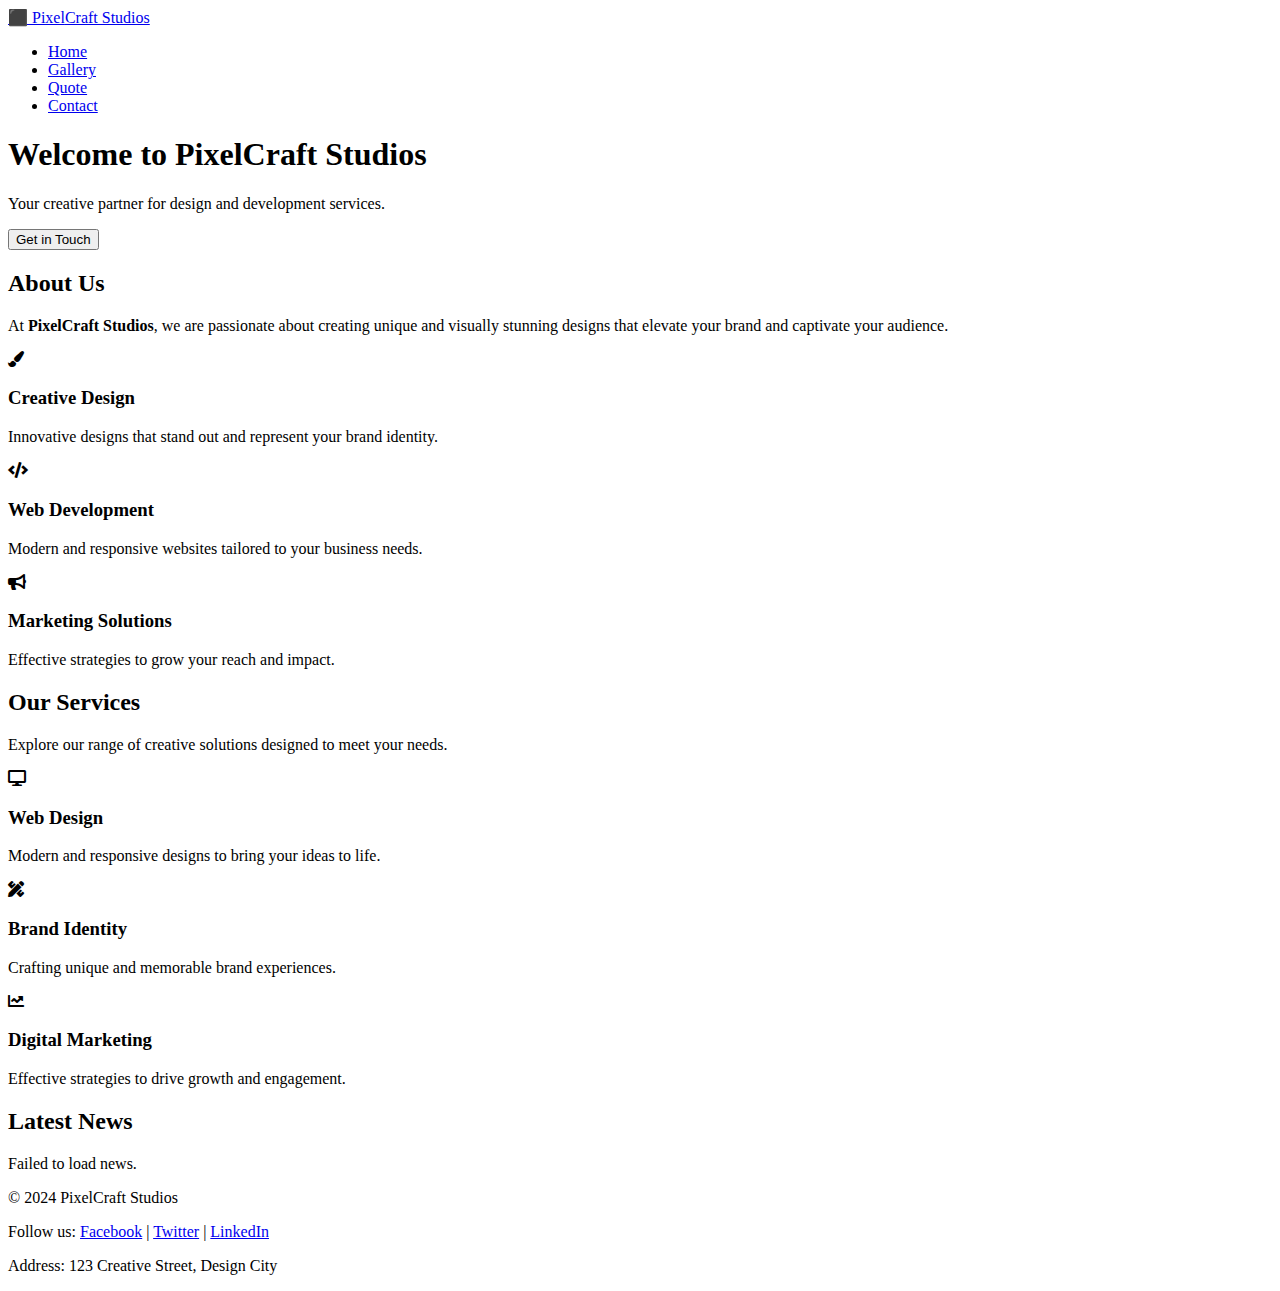
==== index.html @ fa62dd49 "Initial commit for the project PCS" ====
<!DOCTYPE html>
<html lang="en">
<head>
  <meta charset="UTF-8">
  <meta name="viewport" content="width=device-width, initial-scale=1.0">
  <title>PixelCraft Studios</title>
  <link rel="stylesheet" href="css/styles.css">
  <link href="https://cdnjs.cloudflare.com/ajax/libs/font-awesome/5.15.4/css/all.min.css" rel="stylesheet">
</head>
<body>
   <!-- Header Section -->
   <header>
    <div class="logo">
        <a href="index.html">
            <!-- icon next to logo -->
            <span class="pixel-icon">&#11035;</span> 
            <span class="company-name">Pixel</span><span class="company-subname">Craft Studios</span>
        </a>
    </div>
    <nav class="navbar">
        <ul class="nav-links">
            <li><a href="index.html">Home</a></li>
            <li><a href="./Views/gallery.html">Gallery</a></li>
            <li><a href="./Views/quote.html">Quote</a></li>
            <li><a href="./Views/contact.html">Contact</a></li>
        </ul>
        <!-- Hamburger Menu Icon -->
        <div class="hamburger" onclick="toggleMenu()">
            <div class="line"></div>
            <div class="line"></div>
            <div class="line"></div>
        </div>
    </nav>
   </header>

  <!-- Main Content -->
  <main>
    <!-- Hero Section -->
    <section class="hero">
        <!-- <div class="hero-img">
            <img src="Images/hero-image-background.jpg" alt="hero image">
        </div> -->
        <div class="hero-content">
            <h1>Welcome to PixelCraft Studios</h1>
            <p>Your creative partner for design and development services.</p>
            <button href="contact.html" class="cta-btn">Get in Touch</button>
        </div>
    </section>

    <!-- About Us Section -->
    <section id="about-us" class="about">
        <div class="container">
          <h2>About Us</h2>
          <p class="about-description">
            At <strong>PixelCraft Studios</strong>, we are passionate about creating unique and visually stunning designs that elevate your brand and captivate your audience.
          </p>
          <div class="services">
            <div class="service-card">
              <i class="fas fa-paint-brush"></i>
              <h3>Creative Design</h3>
              <p>Innovative designs that stand out and represent your brand identity.</p>
            </div>
            <div class="service-card">
              <i class="fas fa-code"></i>
              <h3>Web Development</h3>
              <p>Modern and responsive websites tailored to your business needs.</p>
            </div>
            <div class="service-card">
              <i class="fas fa-bullhorn"></i>
              <h3>Marketing Solutions</h3>
              <p>Effective strategies to grow your reach and impact.</p>
            </div>
          </div>
        </div>
    </section>

    <!-- The Featured Services Section -->
    <section id="featured-services" class="services-section">
        <div class="container">
          <h2>Our Services</h2>
          <p class="services-description">
            Explore our range of creative solutions designed to meet your needs.
          </p>
          <div class="services-grid">
            <div class="service-card">
              <i class="fas fa-desktop"></i>
              <h3>Web Design</h3>
              <p>Modern and responsive designs to bring your ideas to life.</p>
            </div>
            <div class="service-card">
              <i class="fas fa-pencil-ruler"></i>
              <h3>Brand Identity</h3>
              <p>Crafting unique and memorable brand experiences.</p>
            </div>
            <div class="service-card">
              <i class="fas fa-chart-line"></i>
              <h3>Digital Marketing</h3>
              <p>Effective strategies to drive growth and engagement.</p>
            </div>
          </div>
        </div>
    </section>      

    <!-- News Section (Dynamically Loaded) -->
    <section id="news-section" class="news">
        <div class="container">
          <h2>Latest News</h2>
          <div id="news-container" class="news-grid">
            <p class="loading-message">Loading news...</p>
          </div>
        </div>
      </section>      

  </main>

  <!-- Footer -->
  <footer>
    <p>&copy; 2024 PixelCraft Studios</p>
    <p>Follow us: <a href="#">Facebook</a> | <a href="#">Twitter</a> | <a href="#">LinkedIn</a></p>
    <p>Address: 123 Creative Street, Design City</p>
  </footer>

  <script src="JS/news.js"></script>
  <script src="js/main.js"></script>
</body>
</html>
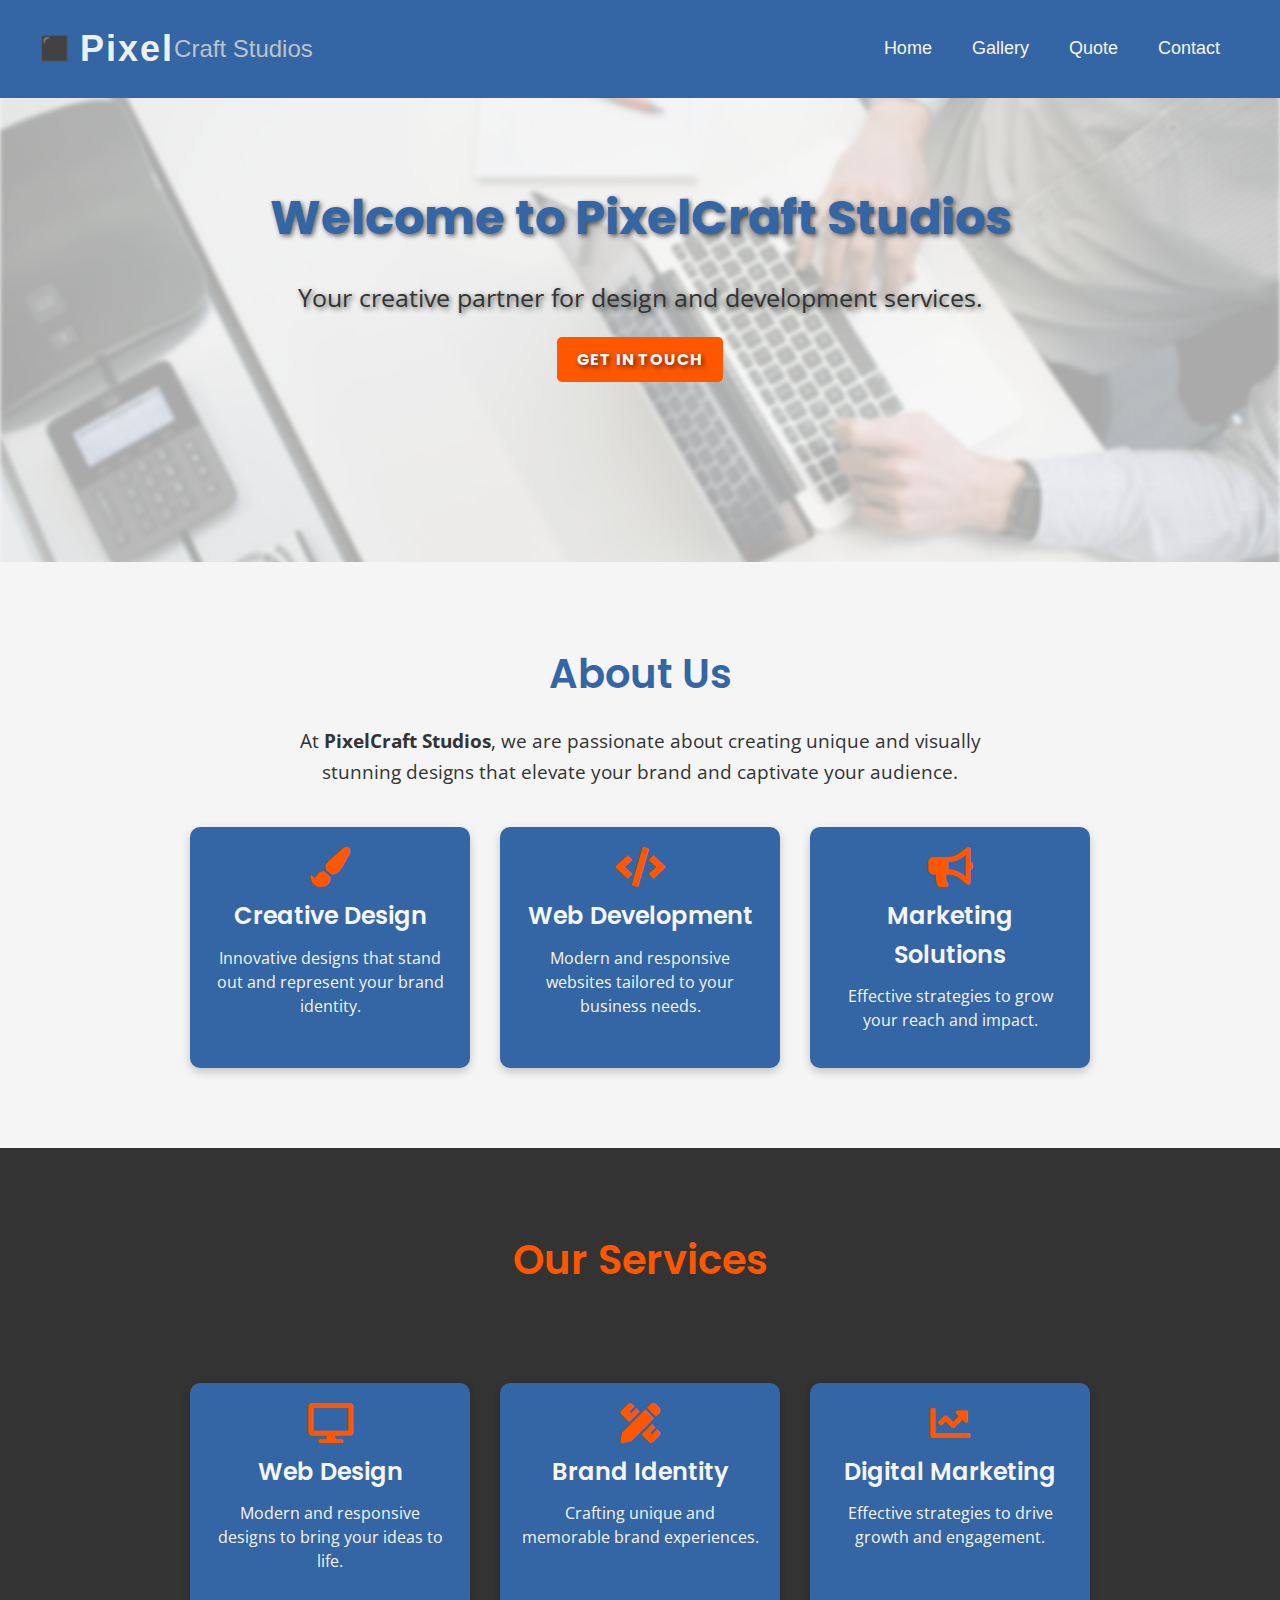
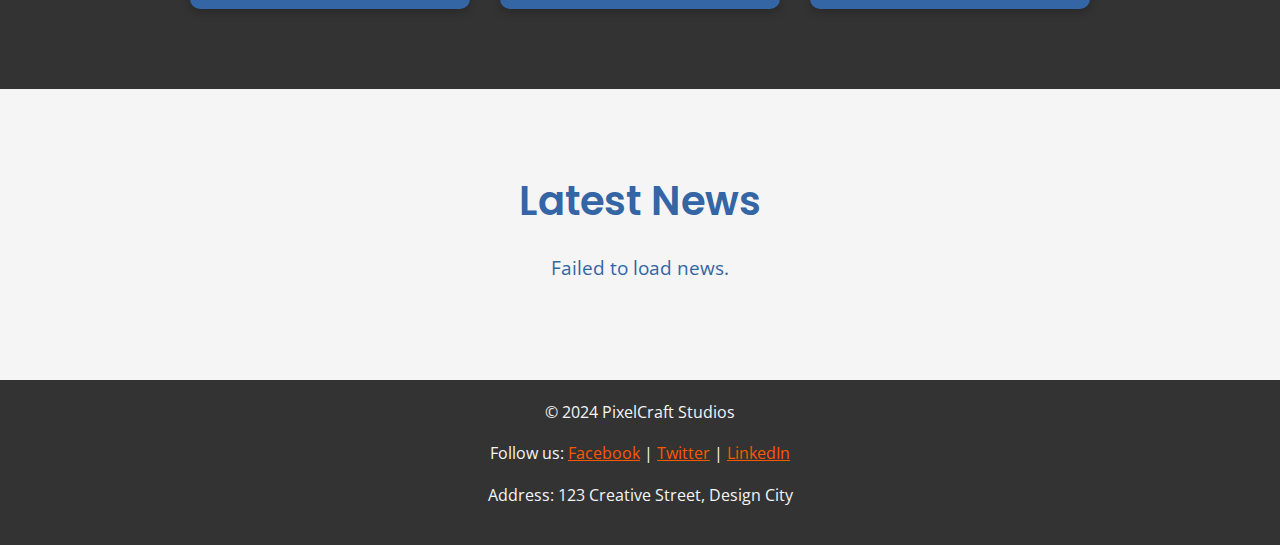
==== commit 2c45b6e5: "Update index.html" ====
--- a/index.html
+++ b/index.html
@@ -4,7 +4,7 @@
   <meta charset="UTF-8">
   <meta name="viewport" content="width=device-width, initial-scale=1.0">
   <title>PixelCraft Studios</title>
-  <link rel="stylesheet" href="css/styles.css">
+  <link rel="stylesheet" href="CSS/styles.css">
   <link href="https://cdnjs.cloudflare.com/ajax/libs/font-awesome/5.15.4/css/all.min.css" rel="stylesheet">
 </head>
 <body>
--- a/CSS/styles.css
+++ b/CSS/styles.css
@@ -0,0 +1,907 @@
+/* Importing Google Fonts */
+@import url('https://fonts.googleapis.com/css2?family=Open+Sans:wght@300;400&family=Poppins:wght@400;500;600;700&display=swap');
+
+/*  COLOR VARIABLES  */
+:root {
+    --primary-color: #3465a4;  
+    --secondary-color: #FFC500; 
+    --accent-color: #FF5600;   
+    --neutral-light: #f5f5f5;  
+    --neutral-light2: #eae7e7;
+    --neutral-light3: #cac9c9;
+    --neutral-dark: #333333;   
+}
+
+/* Global Styling */
+* {
+    margin: 0;
+    padding: 0;
+    box-sizing: border-box;
+}
+
+
+/* Root Typography Variables */
+:root {
+    --heading-font: 'Poppins', sans-serif;
+    --body-font: 'Open Sans', sans-serif;
+}
+
+/* General Typography */
+body {
+    font-family: var(--body-font);
+    font-size: 16px;
+    line-height: 1.6;
+    color: var(--neutral-dark);
+    background-color: var(--neutral-light);
+    margin: 0;
+    padding: 0;
+}
+
+/* Headings */
+h1, h2, h3, h4, h5, h6 {
+    font-family: var(--heading-font);
+    color: var(--primary-color);
+    margin: 0 0 1rem 0;
+}
+
+h1 {
+    font-size: 2.5rem; /* Adjust based on your layout */
+    font-weight: 700;
+}
+
+h2 {
+    font-size: 2rem;
+    font-weight: 600;
+}
+
+h3 {
+    font-size: 1.75rem;
+    font-weight: 600;
+}
+
+/* Buttons */
+button, .btn-primary {
+    font-family: var(--heading-font);
+    font-weight: 500;
+    font-size: 1rem;
+    text-transform: uppercase;
+    letter-spacing: 0.05em;
+    cursor: pointer;
+}
+
+/* Paragraphs */
+p {
+    font-family: var(--body-font);
+    font-size: 1rem;
+    line-height: 1.6;
+    color: var(--neutral-dark);
+    margin: 0 0 1rem 0;
+}
+
+
+/* === BUTTON STYLING === */
+button {
+    background-color: var(--accent-color);    
+    color: var(--neutral-light);              
+    border: none;                             
+    border-radius: 5px;                       
+    padding: 10px 20px;
+    text-decoration: none;                       
+    font-size: 1rem;                          
+    font-weight: bold;                        
+    cursor: pointer;                          
+    transition: background-color 0.3s, box-shadow 0.3s; 
+}
+  
+button:hover {
+    background-color: var(--accent-color);   
+    box-shadow: 0 4px 6px rgba(0, 0, 0, 0.1); 
+}
+  
+button:active {
+    background-color: var(--secondary-color); 
+    transform: scale(0.98);                   
+}
+  
+
+body {
+    background-color: var(--neutral-light); 
+    color: var(--neutral-dark);            
+    font-family: 'Arial', sans-serif;
+    margin: 0;
+    padding: 0;
+}
+
+/* Header Styles */
+header {
+    display: flex;
+    justify-content: space-between;
+    align-items: center;
+    padding: 20px 40px;
+    background-color: var(--primary-color);
+    color: var(--neutral-light);
+    position: fixed;
+    width: 100%;
+    top: 0;
+    z-index: 1000;
+}
+
+/* Logo Styles */
+header .logo a {
+    display: flex;
+    align-items: center;
+    text-decoration: none;
+}
+
+header .logo .pixel-icon {
+    font-size: 24px;
+    margin-right: 10px;
+    color: var(--neutral-light); 
+}
+
+header .company-name {
+    font-family: 'Montserrat', sans-serif; 
+    font-weight: 700;
+    font-size: 36px;
+    color: #ecf0f1;
+    letter-spacing: 2px;
+}
+
+header .company-subname {
+    font-family: 'Roboto', sans-serif; 
+    font-weight: 300;
+    font-size: 24px;
+    color: #bdc3c7; /* Lighter color for the subname */
+}
+
+/* Navbar Styles */
+.navbar {
+    display: flex;
+    justify-content: flex-end;
+    align-items: center;
+    width: 60%;
+    background-color: var(--primary-color);
+    color: var(--neutral-light);
+}
+
+.nav-links {
+    display: flex;
+    list-style: none;
+}
+
+.nav-links li {
+    margin: 0 20px;
+}
+
+.nav-links a {
+    font-size: 18px;
+    color: var(--neutral-light);
+    text-decoration: none;
+    transition: color 0.3s;
+}
+
+.nav-links a:hover {
+    color: var(--secondary-color);
+}
+
+
+/* Hamburger Menu Styles */
+.hamburger {
+    display: none;
+    flex-direction: column;
+    cursor: pointer;
+}
+
+.hamburger .line {
+    width: 25px;
+    height: 3px;
+    background-color: #ecf0f1;
+    margin: 4px 0;
+}
+
+/* Hero Section Styles */
+.hero {
+    
+    padding: 80px 20px;
+}
+
+.hero::before {
+    content: '';
+    position: absolute;
+    top: 0;
+    left: 0;
+    width: 100%;
+    height: 100%;
+    background-image: url('../images/hero-image-background.jpg');
+    background-size: cover;
+    background-position: center;
+    background-repeat: no-repeat;
+    background-color: rgba(0, 0, 0, 0.9); /* Black overlay with 30% opacity */
+    opacity: 0.3; /* Image opacity */
+    z-index: -1;
+    filter: blur(2px);
+}
+
+.hero h1, .hero p, .hero button {
+    text-shadow: 2px 2px 5px rgba(0, 0, 0, 0.6); /* Text shadow for contrast */
+}
+
+.hero-content { 
+    text-align: center;
+    padding: 100px 20px;
+}
+
+.hero-content h1 {
+    font-size: 48px;
+    font-weight: 700;
+}
+
+.hero-content p {
+    font-size: 25px;
+    margin: 20px 0;
+}
+
+.cta-btn {
+    background-color: var(--accent-color);    
+    color: var(--neutral-light);              
+    border: none;                             
+    border-radius: 5px;                       
+    padding: 10px 20px;                       
+    font-size: 1rem;                          
+    font-weight: bold;                        
+    cursor: pointer;                          
+    transition: background-color 0.3s, box-shadow 0.3s; 
+}
+
+.cta-btn:hover {
+    background-color: var(--primary-color);   
+    box-shadow: 0 4px 6px rgba(0, 0, 0, 0.1);
+}
+
+.cta-btn:active {
+    background-color: var(--secondary-color); 
+    transform: scale(0.98);                   
+}
+
+/* About Us Section Styles */
+/* General Styling for About Us Section */
+.about {
+  padding: 80px 20px;
+  background-color: var(--neutral-light);
+  text-align: center;
+  color: var(--neutral-dark);
+}
+
+.about h2 {
+  font-size: 2.5rem;
+  margin-bottom: 20px;
+  color: var(--primary-color);
+}
+
+.about-description {
+  font-size: 1.2rem;
+  max-width: 700px;
+  margin: 0 auto 40px auto;
+  line-height: 1.6;
+}
+
+/* Services Section */
+/* .services {
+  display: flex;
+  flex-wrap: wrap;
+  justify-content: center;
+  gap: 30px;
+}
+
+.service-card {
+  background: var(--secondary-color);
+  padding: 20px;
+  border-radius: 10px;
+  width: 280px;
+  box-shadow: 0 4px 10px rgba(0, 0, 0, 0.2);
+  transition: transform 0.3s ease, box-shadow 0.3s ease;
+}
+
+.service-card:hover {
+  transform: translateY(-5px);
+  box-shadow: 0 8px 20px rgba(0, 0, 0, 0.3);
+}
+
+.service-card i {
+  font-size: 2.5rem;
+  color: var(--accent-color);
+  margin-bottom: 10px;
+}
+
+.service-card h3 {
+  font-size: 1.5rem;
+  margin-bottom: 10px;
+  color: var(--neutral-light);
+}
+
+.service-card p {
+  font-size: 1rem;
+  color: var(--neutral-light);
+  line-height: 1.5;
+} */
+
+/* General Styling for About Us Section */
+.about {
+  padding: 80px 20px;
+  background-color: var(--neutral-light);
+  text-align: center;
+  color: var(--neutral-dark);
+}
+
+.about h2 {
+  font-size: 2.5rem;
+  margin-bottom: 20px;
+  color: var(--primary-color);
+}
+
+.about-description {
+  font-size: 1.2rem;
+  max-width: 700px;
+  margin: 0 auto 40px auto;
+  line-height: 1.6;
+}
+
+
+/* General Styling for About Us Section */
+.about {
+    padding: 80px 20px;
+    background-color: var(--neutral-light);
+    text-align: center;
+    color: var(--neutral-dark);
+}
+  
+.about h2 {
+    font-size: 2.5rem;
+    margin-bottom: 20px;
+    color: var(--primary-color);
+}
+  
+.about-description {
+    font-size: 1.2rem;
+    max-width: 700px;
+    margin: 0 auto 40px auto;
+    line-height: 1.6;
+  }
+  
+/* Services Section */
+.services {
+    display: flex;
+    flex-wrap: wrap;
+    justify-content: center;
+    gap: 30px;
+}
+  
+.service-card {
+    background: var(--accent-color);
+    padding: 20px;
+    border-radius: 10px;
+    width: 280px;
+    box-shadow: 0 4px 10px rgba(0, 0, 0, 0.2);
+    transition: transform 0.3s ease, box-shadow 0.3s ease;
+}
+  
+.service-card:hover {
+    transform: translateY(-5px);
+    box-shadow: 0 8px 20px rgba(0, 0, 0, 0.3);
+}
+  
+.service-card i {
+    font-size: 2.5rem;
+    color: var(--accent-color);
+    margin-bottom: 10px;
+}
+  
+.service-card h3 {
+    font-size: 1.5rem;
+    margin-bottom: 10px;
+    color: var(--neutral-light);
+}
+  
+.service-card p {
+    font-size: 1rem;
+    color: var(--neutral-light);
+    line-height: 1.5;
+}
+  
+/* Styling for Featured Services Section */
+.services-section {
+    padding: 80px 20px;
+    background-color: var(--neutral-dark);
+    color: var(--neutral-light);
+    text-align: center;
+}
+  
+.services-section h2 {
+    font-size: 2.5rem;
+    margin-bottom: 20px;
+    color: var(--accent-color);
+}
+  
+.services-description {
+    font-size: 1.2rem;
+    max-width: 700px;
+    margin: 0 auto 40px auto;
+    line-height: 1.6;
+}
+  
+/* Services Grid */
+.services-grid {
+    display: flex;
+    flex-wrap: wrap;
+    gap: 30px;
+    justify-content: center;
+}
+  
+.service-card {
+    background: var(--primary-color);
+    padding: 20px;
+    border-radius: 10px;
+    width: 280px;
+    text-align: center;
+    transition: transform 0.3s ease, box-shadow 0.3s ease;
+    box-shadow: 0 4px 10px rgba(0, 0, 0, 0.2);
+}
+  
+.service-card:hover {
+    transform: translateY(-5px);
+    box-shadow: 0 8px 20px rgba(0, 0, 0, 0.3);
+}
+  
+.service-card i {
+    font-size: 2.5rem;
+    color: var(--accent-color);
+    margin-bottom: 10px;
+}
+  
+.service-card h3 {
+    font-size: 1.5rem;
+    margin-bottom: 10px;
+    color: var(--neutral-light);
+}
+  
+.service-card p {
+    font-size: 1rem;
+    color: var(--neutral-light);
+    line-height: 1.5;
+}
+  
+/* General Styling for News Section */
+.news {
+    padding: 80px 20px;
+    background-color: var(--neutral-light);
+    color: var(--neutral-dark);
+    text-align: center;
+}
+  
+  .news h2 {
+    font-size: 2.5rem;
+    margin-bottom: 20px;
+    color: var(--primary-color);
+}
+  
+.news-grid {
+    display: flex;
+    flex-wrap: wrap;
+    gap: 30px;
+    justify-content: center;
+}
+  
+.news-card {
+    background: var(--neutral-light); /* Set the background to neutral light */
+    padding: 20px;
+    border-radius: 10px;
+    width: 280px;
+    text-align: left;
+    box-shadow: 0 4px 10px rgba(0, 0, 0, 0.2);
+    border: 2px solid var(--accent-color); /* Add a border with accent color */
+    transition: transform 0.3s ease, box-shadow 0.3s ease;
+}
+  
+.news-card:hover {
+    transform: translateY(-5px);
+    box-shadow: 0 8px 20px rgba(0, 0, 0, 0.3);
+}
+  
+.news-card h3 {
+    font-size: 1.3rem;
+    color: var(--accent-color); /* Set the heading color to accent */
+    margin-bottom: 10px;
+}
+  
+.news-card p {
+    font-size: 1rem;
+    color: var(--neutral-dark);
+    margin-bottom: 10px;
+}
+  
+.news-card a {
+    font-size: 1rem;
+    color: var(--accent-color); /* Set the Read More link color to accent */
+    text-decoration: none;
+    font-weight: bold; /* Highlight the link */
+}
+  
+.news-card a:hover {
+    text-decoration: underline;
+}
+  
+ /* Loading Message */
+.loading-message {
+    font-size: 1.2rem;
+    color: var(--primary-color);
+}
+
+/* Gallery Section */
+.gallery {
+    padding: 80px 20px;
+    background-color: var(--neutral-light);
+    text-align: center;
+}
+  
+.gallery h1 {
+    font-size: 2.5rem;
+    color: var(--primary-color);
+    margin: 20px 0 20px 0;
+}
+  
+.gallery-grid {
+    display: grid;
+    grid-template-columns: repeat(auto-fit, minmax(250px, 1fr));
+    gap: 20px;
+}
+  
+.gallery-grid a {
+    display: block;
+    border-radius: 10px;
+    overflow: hidden;
+    transition: transform 0.3s ease;
+    box-shadow: 0 4px 8px rgba(0, 0, 0, 0.2);
+}
+  
+.gallery-grid a:hover {
+    transform: scale(1.05);
+}
+  
+.gallery-grid img {
+    width: 100%;
+    display: block;
+    object-fit: cover;
+}
+
+
+/* style the quote */
+.quote-section {
+    display: block;
+    padding: 20px;
+    background-color: var(--neutral-light);
+    border: 1px solid var(--accent-color);
+    border-radius: 8px;
+    margin: 100px auto;
+    max-width: 1200px; /* Centers the section and limits the width */
+    box-shadow: 0 4px 6px rgba(0, 0, 0, 0.1);
+}
+
+#quote-heading {
+    text-align: center;
+    font-size: 40px;
+    font-weight: bold;
+    color: var(--primary-color);
+    margin-bottom: 10px;
+}
+
+.quote-container {
+    display: flex;
+    flex-wrap: wrap;
+    justify-content: space-between;
+    gap: 20px;
+    margin: 20px;
+    padding: 20px;
+}
+
+#contact-info, 
+.budget-options {
+    flex: 1;
+    width: auto;
+    padding: 20px;
+    margin: 20px 15px;
+    background-color: var(--neutral-light);
+    border: 1px solid var(--accent-color);
+    border-radius: 8px;
+    box-shadow: 0 4px 6px rgba(0, 0, 0, 0.1);
+}
+
+.budget-options h3, 
+#contact-info h3 {
+    color: var(--primary-color);
+    margin-bottom: 15px;
+}
+
+.budget-options label,
+#contact-info label {
+    display: block;
+    margin-bottom: 8px;
+    font-weight: bold;
+    color: var(--neutral-dark);
+}
+
+.budget-options input,
+#contact-info input,
+.budget-options select,
+#contact-info select {
+    width: 100%; 
+    margin-bottom: 15px;
+    padding: 10px;
+    border: 1px solid var(--neutral-dark);
+    border-radius: 4px;
+}
+
+#budget-display {
+    margin-top: 20px;
+    font-size: 18px;
+    color: var(--accent-color);
+}
+
+.form-group {
+    margin-bottom: 15px;
+}
+
+label {
+    display: flex;
+    font-weight: bold;
+    margin-bottom: 5px;
+}
+
+input {
+    width: 100%;
+    padding: 10px;
+    margin: 5px 0;
+    border: 1px solid var(--neutral-dark);
+    border-radius: 5px;
+}
+
+.error-message {
+    color: var(--accent-color);
+    font-size: 0.9em;
+}
+
+/* sytying contact page */
+
+#contact{
+    margin: 100px auto 20px auto;
+    padding: 20px ; 
+}
+
+#contact-heading {
+    text-align: center;
+}
+
+.contact-info-wrap {
+    display: block;
+}
+
+/* styling the map */
+.map-container {
+    width: 50%;
+    height: 300px;
+    margin: 20px auto;
+    border: 2px solid var(--accent-color);
+    border-radius: 8px;
+}
+
+#contact-container {
+    display: flex;
+    flex-wrap: wrap;
+    justify-content: space-between;
+    gap: 20px;
+    text-align: center;
+    margin: 20px auto;
+    background-color: var(--neutral-light);
+}
+  
+#contact-container h3 {
+    color: var(--secondary-color);
+    margin-bottom: 10px;
+}
+  
+#contact-action {
+text-align: center;
+margin: 10px auto;
+padding: 20px;
+background-color: var(--neutral-light);
+}
+
+#contact-action p {
+margin: 5px 0;
+font-size: 1rem;
+}
+
+/* Button Styles */
+.btn-get-directions {
+    background-color: var(--accent-color);
+    color: var(--neutral-light);
+    border: none;
+    padding: 10px 20px;
+    font-size: 1rem;
+    font-weight: bold;
+    border-radius: 5px;
+    cursor: pointer;
+    transition: background-color 0.3s ease;
+    margin-top: 10px;
+}
+  
+
+.btn-get-directions:hover {
+    background-color: var(--secondary-color);
+    color: var(--neutral-dark);
+}
+
+/* Footer Styling */
+footer {
+    background-color: var(--neutral-dark);    
+    color: var(--neutral-light);              
+    padding: 20px 0;
+    text-align: center;
+}
+
+footer p {
+    color: var(--neutral-light);               
+}
+
+footer a {
+    color: var(--accent-color);               
+}
+  
+footer a:hover {
+    color: var(--secondary-color);  
+}
+
+/* Responsive Styles (Mobile and Tablet) */
+@media (max-width: 768px) {
+    .navbar {
+        width: 100%;
+        justify-content: space-between;
+    }
+
+    .nav-links {
+        display: none;
+        width: 100%;
+        text-align: center;
+        flex-direction: column;
+        background-color: #34495e;
+        position: absolute;
+        top: 80px;
+        left: 0;
+        right: 0;
+    }
+
+    .nav-links.active {
+        display: flex;
+    }
+
+    .nav-links li {
+        margin: 10px 0;
+    }
+
+    .hamburger {
+        display: flex;
+    }
+}
+
+/* For smaller screens */
+@media (max-width: 480px) {
+    header .logo a {
+        font-size: 28px;
+    }
+
+    .nav-links a {
+        font-size: 16px;
+    }
+}
+
+/* Small Devices: Mobile */
+@media (max-width: 768px) {
+    body {
+        font-size: 14px;
+    }
+
+    h1 {
+        font-size: 1.8rem;
+    }
+
+    nav {
+        display: flex;
+        flex-direction: column;
+        align-items: flex-start;
+    }
+
+    .hero {
+        height: 70vh;
+        background-size: contain;
+    }
+
+    .gallery-item {
+        width: 100%;
+    }
+}
+
+/* Medium Devices: Tablet */
+@media (min-width: 769px) and (max-width: 1024px) {
+    body {
+        font-size: 15px;
+    }
+
+    h1 {
+        font-size: 2rem;
+    }
+
+    .gallery-item {
+        width: 48%; /* Two columns */
+        margin: 1%;
+    }
+}
+
+/* Large Devices: Desktop */
+@media (min-width: 1025px) {
+    body {
+        font-size: 16px;
+    }
+
+    h1 {
+        font-size: 2.5rem;
+    }
+
+    .gallery-item {
+        width: 30%; /* Three columns */
+        margin: 1%;
+    }
+}
+
+@media (max-width: 768px) {
+    .quote-container {
+      flex-direction: column;
+    }
+  
+    #quote-heading {
+      font-size: 20px; 
+    }
+}
+
+/* styling responsive for the map */
+@media (max-width: 768px) {
+    .contact-page {
+      padding: 20px;
+    }
+  
+    .map-container {
+      height: 300px;
+      width: 50%;
+    }
+  
+    .contact-details {
+      font-size: 0.9rem;
+    }
+  }
+
+/* Responsive Design for Small Screens */
+@media (max-width: 480px) {
+    .map-container {
+        width: 100%;
+    }
+    #contact-container {
+        flex-direction: column; 
+        align-items: center; 
+    }
+
+    #contact-info, #contact-action {
+        text-align: center; 
+    }
+
+    #opening-times {
+        font-size: 0.9rem;
+    }
+}
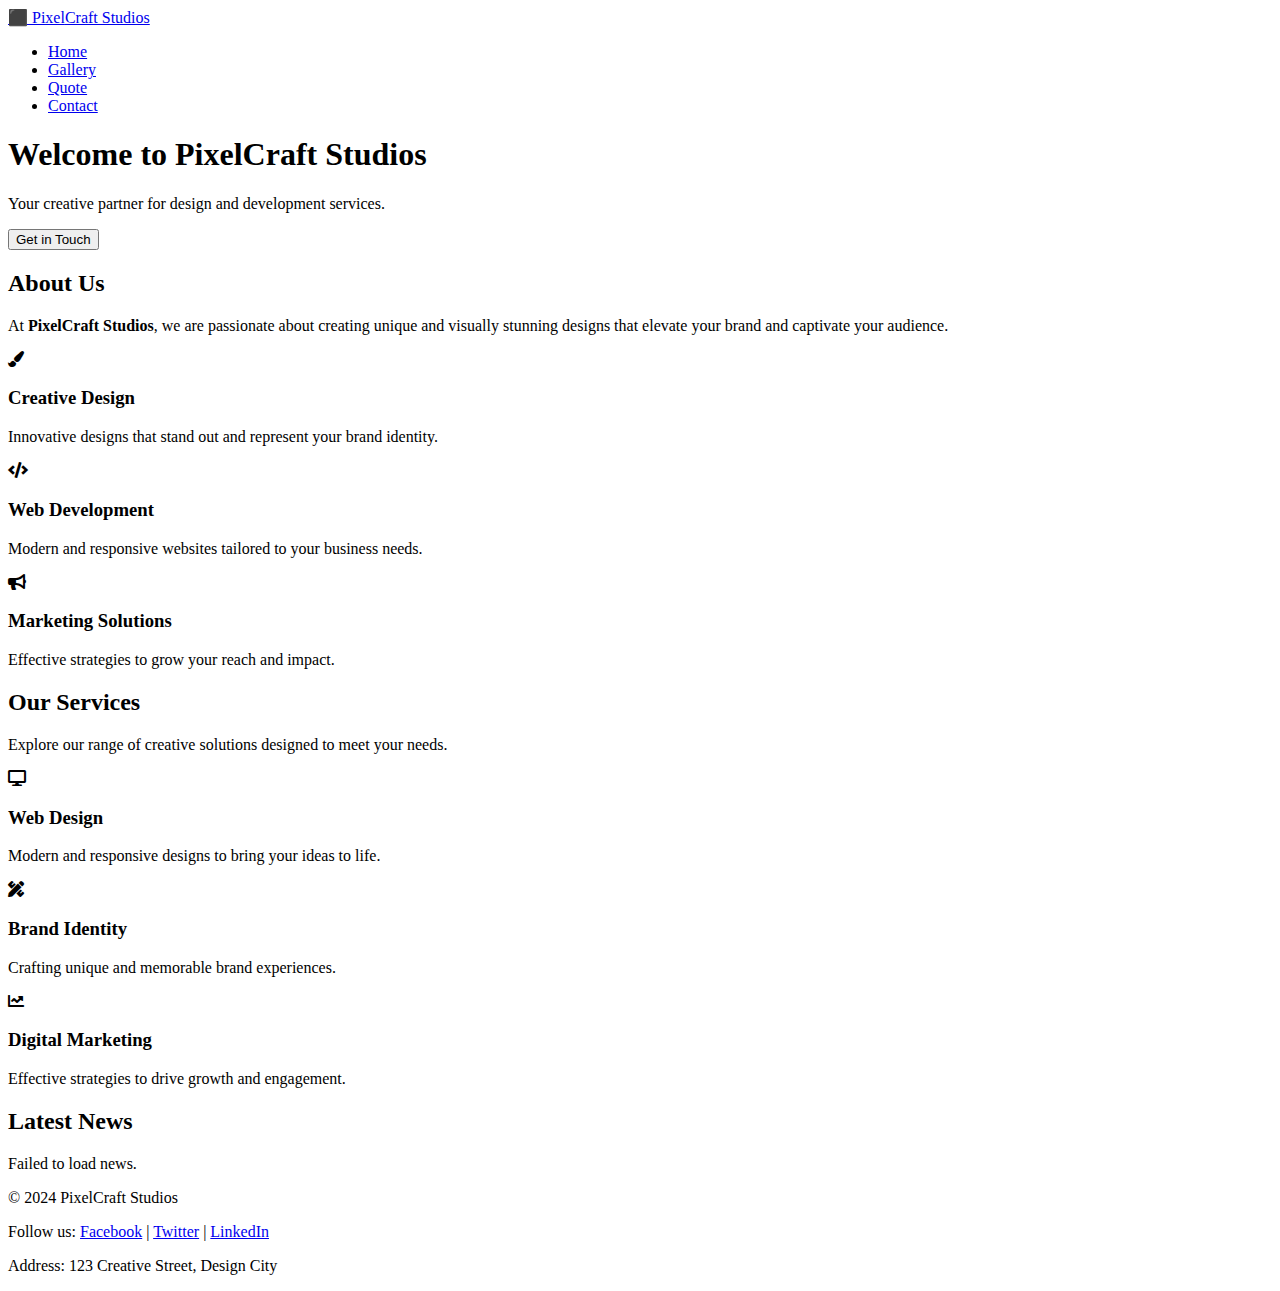
==== commit fb504d9c: "Fix folder name case for CSS" ====
--- a/index.html
+++ b/index.html
@@ -4,7 +4,7 @@
   <meta charset="UTF-8">
   <meta name="viewport" content="width=device-width, initial-scale=1.0">
   <title>PixelCraft Studios</title>
-  <link rel="stylesheet" href="CSS/styles.css">
+  <link rel="stylesheet" href="css/styles.css">
   <link href="https://cdnjs.cloudflare.com/ajax/libs/font-awesome/5.15.4/css/all.min.css" rel="stylesheet">
 </head>
 <body>
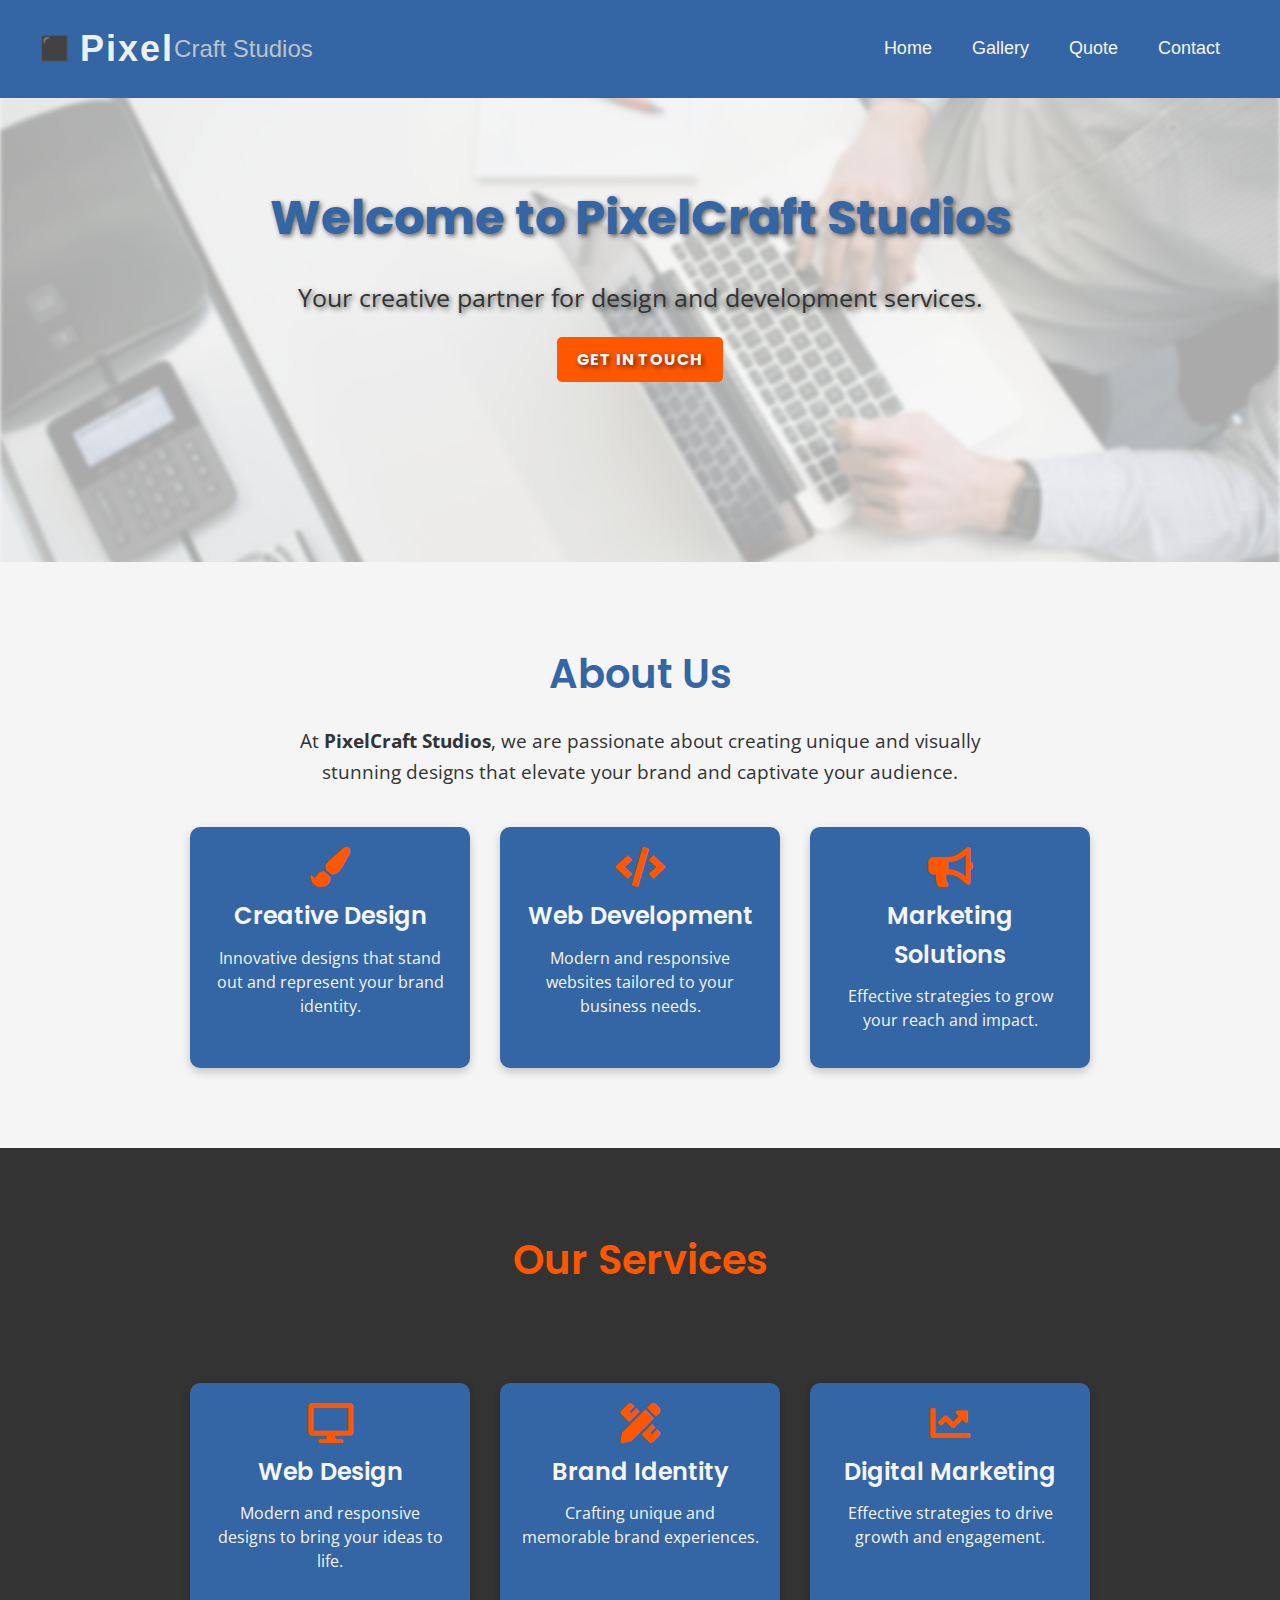
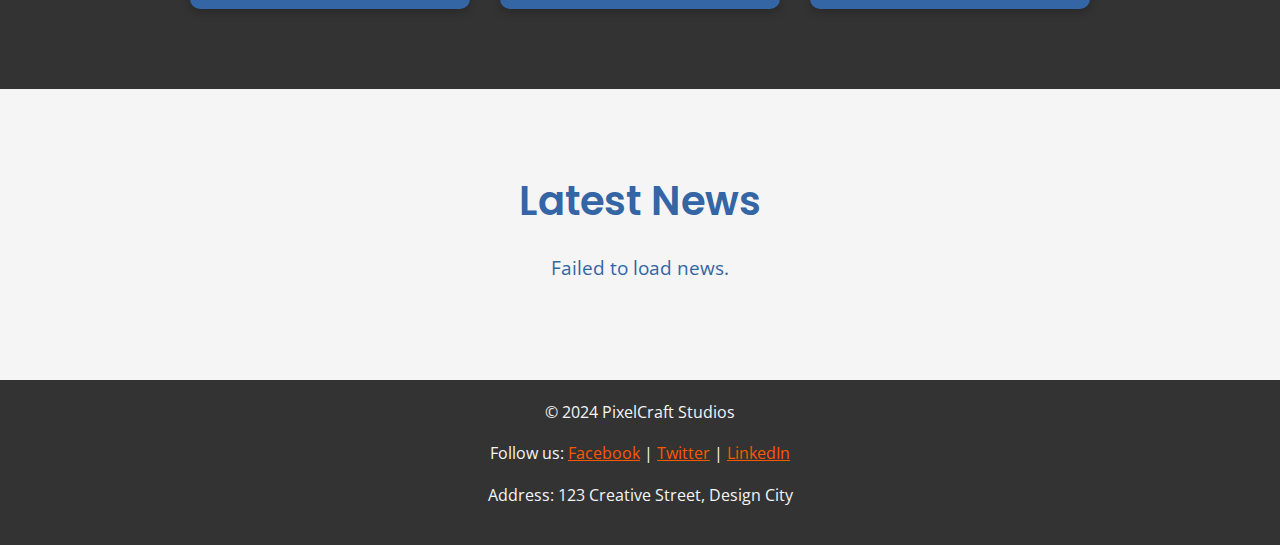
==== commit b75db8d6: "Update index.html" ====
--- a/index.html
+++ b/index.html
@@ -4,7 +4,7 @@
   <meta charset="UTF-8">
   <meta name="viewport" content="width=device-width, initial-scale=1.0">
   <title>PixelCraft Studios</title>
-  <link rel="stylesheet" href="css/styles.css">
+  <link rel="stylesheet" href="CSS/styles.css">
   <link href="https://cdnjs.cloudflare.com/ajax/libs/font-awesome/5.15.4/css/all.min.css" rel="stylesheet">
 </head>
 <body>
--- a/CSS/styles.css
+++ b/CSS/styles.css
@@ -0,0 +1,907 @@
+/* Importing Google Fonts */
+@import url('https://fonts.googleapis.com/css2?family=Open+Sans:wght@300;400&family=Poppins:wght@400;500;600;700&display=swap');
+
+/*  COLOR VARIABLES  */
+:root {
+    --primary-color: #3465a4;  
+    --secondary-color: #FFC500; 
+    --accent-color: #FF5600;   
+    --neutral-light: #f5f5f5;  
+    --neutral-light2: #eae7e7;
+    --neutral-light3: #cac9c9;
+    --neutral-dark: #333333;   
+}
+
+/* Global Styling */
+* {
+    margin: 0;
+    padding: 0;
+    box-sizing: border-box;
+}
+
+
+/* Root Typography Variables */
+:root {
+    --heading-font: 'Poppins', sans-serif;
+    --body-font: 'Open Sans', sans-serif;
+}
+
+/* General Typography */
+body {
+    font-family: var(--body-font);
+    font-size: 16px;
+    line-height: 1.6;
+    color: var(--neutral-dark);
+    background-color: var(--neutral-light);
+    margin: 0;
+    padding: 0;
+}
+
+/* Headings */
+h1, h2, h3, h4, h5, h6 {
+    font-family: var(--heading-font);
+    color: var(--primary-color);
+    margin: 0 0 1rem 0;
+}
+
+h1 {
+    font-size: 2.5rem; /* Adjust based on your layout */
+    font-weight: 700;
+}
+
+h2 {
+    font-size: 2rem;
+    font-weight: 600;
+}
+
+h3 {
+    font-size: 1.75rem;
+    font-weight: 600;
+}
+
+/* Buttons */
+button, .btn-primary {
+    font-family: var(--heading-font);
+    font-weight: 500;
+    font-size: 1rem;
+    text-transform: uppercase;
+    letter-spacing: 0.05em;
+    cursor: pointer;
+}
+
+/* Paragraphs */
+p {
+    font-family: var(--body-font);
+    font-size: 1rem;
+    line-height: 1.6;
+    color: var(--neutral-dark);
+    margin: 0 0 1rem 0;
+}
+
+
+/* === BUTTON STYLING === */
+button {
+    background-color: var(--accent-color);    
+    color: var(--neutral-light);              
+    border: none;                             
+    border-radius: 5px;                       
+    padding: 10px 20px;
+    text-decoration: none;                       
+    font-size: 1rem;                          
+    font-weight: bold;                        
+    cursor: pointer;                          
+    transition: background-color 0.3s, box-shadow 0.3s; 
+}
+  
+button:hover {
+    background-color: var(--accent-color);   
+    box-shadow: 0 4px 6px rgba(0, 0, 0, 0.1); 
+}
+  
+button:active {
+    background-color: var(--secondary-color); 
+    transform: scale(0.98);                   
+}
+  
+
+body {
+    background-color: var(--neutral-light); 
+    color: var(--neutral-dark);            
+    font-family: 'Arial', sans-serif;
+    margin: 0;
+    padding: 0;
+}
+
+/* Header Styles */
+header {
+    display: flex;
+    justify-content: space-between;
+    align-items: center;
+    padding: 20px 40px;
+    background-color: var(--primary-color);
+    color: var(--neutral-light);
+    position: fixed;
+    width: 100%;
+    top: 0;
+    z-index: 1000;
+}
+
+/* Logo Styles */
+header .logo a {
+    display: flex;
+    align-items: center;
+    text-decoration: none;
+}
+
+header .logo .pixel-icon {
+    font-size: 24px;
+    margin-right: 10px;
+    color: var(--neutral-light); 
+}
+
+header .company-name {
+    font-family: 'Montserrat', sans-serif; 
+    font-weight: 700;
+    font-size: 36px;
+    color: #ecf0f1;
+    letter-spacing: 2px;
+}
+
+header .company-subname {
+    font-family: 'Roboto', sans-serif; 
+    font-weight: 300;
+    font-size: 24px;
+    color: #bdc3c7; /* Lighter color for the subname */
+}
+
+/* Navbar Styles */
+.navbar {
+    display: flex;
+    justify-content: flex-end;
+    align-items: center;
+    width: 60%;
+    background-color: var(--primary-color);
+    color: var(--neutral-light);
+}
+
+.nav-links {
+    display: flex;
+    list-style: none;
+}
+
+.nav-links li {
+    margin: 0 20px;
+}
+
+.nav-links a {
+    font-size: 18px;
+    color: var(--neutral-light);
+    text-decoration: none;
+    transition: color 0.3s;
+}
+
+.nav-links a:hover {
+    color: var(--secondary-color);
+}
+
+
+/* Hamburger Menu Styles */
+.hamburger {
+    display: none;
+    flex-direction: column;
+    cursor: pointer;
+}
+
+.hamburger .line {
+    width: 25px;
+    height: 3px;
+    background-color: #ecf0f1;
+    margin: 4px 0;
+}
+
+/* Hero Section Styles */
+.hero {
+    
+    padding: 80px 20px;
+}
+
+.hero::before {
+    content: '';
+    position: absolute;
+    top: 0;
+    left: 0;
+    width: 100%;
+    height: 100%;
+    background-image: url('../images/hero-image-background.jpg');
+    background-size: cover;
+    background-position: center;
+    background-repeat: no-repeat;
+    background-color: rgba(0, 0, 0, 0.9); /* Black overlay with 30% opacity */
+    opacity: 0.3; /* Image opacity */
+    z-index: -1;
+    filter: blur(2px);
+}
+
+.hero h1, .hero p, .hero button {
+    text-shadow: 2px 2px 5px rgba(0, 0, 0, 0.6); /* Text shadow for contrast */
+}
+
+.hero-content { 
+    text-align: center;
+    padding: 100px 20px;
+}
+
+.hero-content h1 {
+    font-size: 48px;
+    font-weight: 700;
+}
+
+.hero-content p {
+    font-size: 25px;
+    margin: 20px 0;
+}
+
+.cta-btn {
+    background-color: var(--accent-color);    
+    color: var(--neutral-light);              
+    border: none;                             
+    border-radius: 5px;                       
+    padding: 10px 20px;                       
+    font-size: 1rem;                          
+    font-weight: bold;                        
+    cursor: pointer;                          
+    transition: background-color 0.3s, box-shadow 0.3s; 
+}
+
+.cta-btn:hover {
+    background-color: var(--primary-color);   
+    box-shadow: 0 4px 6px rgba(0, 0, 0, 0.1);
+}
+
+.cta-btn:active {
+    background-color: var(--secondary-color); 
+    transform: scale(0.98);                   
+}
+
+/* About Us Section Styles */
+/* General Styling for About Us Section */
+.about {
+  padding: 80px 20px;
+  background-color: var(--neutral-light);
+  text-align: center;
+  color: var(--neutral-dark);
+}
+
+.about h2 {
+  font-size: 2.5rem;
+  margin-bottom: 20px;
+  color: var(--primary-color);
+}
+
+.about-description {
+  font-size: 1.2rem;
+  max-width: 700px;
+  margin: 0 auto 40px auto;
+  line-height: 1.6;
+}
+
+/* Services Section */
+/* .services {
+  display: flex;
+  flex-wrap: wrap;
+  justify-content: center;
+  gap: 30px;
+}
+
+.service-card {
+  background: var(--secondary-color);
+  padding: 20px;
+  border-radius: 10px;
+  width: 280px;
+  box-shadow: 0 4px 10px rgba(0, 0, 0, 0.2);
+  transition: transform 0.3s ease, box-shadow 0.3s ease;
+}
+
+.service-card:hover {
+  transform: translateY(-5px);
+  box-shadow: 0 8px 20px rgba(0, 0, 0, 0.3);
+}
+
+.service-card i {
+  font-size: 2.5rem;
+  color: var(--accent-color);
+  margin-bottom: 10px;
+}
+
+.service-card h3 {
+  font-size: 1.5rem;
+  margin-bottom: 10px;
+  color: var(--neutral-light);
+}
+
+.service-card p {
+  font-size: 1rem;
+  color: var(--neutral-light);
+  line-height: 1.5;
+} */
+
+/* General Styling for About Us Section */
+.about {
+  padding: 80px 20px;
+  background-color: var(--neutral-light);
+  text-align: center;
+  color: var(--neutral-dark);
+}
+
+.about h2 {
+  font-size: 2.5rem;
+  margin-bottom: 20px;
+  color: var(--primary-color);
+}
+
+.about-description {
+  font-size: 1.2rem;
+  max-width: 700px;
+  margin: 0 auto 40px auto;
+  line-height: 1.6;
+}
+
+
+/* General Styling for About Us Section */
+.about {
+    padding: 80px 20px;
+    background-color: var(--neutral-light);
+    text-align: center;
+    color: var(--neutral-dark);
+}
+  
+.about h2 {
+    font-size: 2.5rem;
+    margin-bottom: 20px;
+    color: var(--primary-color);
+}
+  
+.about-description {
+    font-size: 1.2rem;
+    max-width: 700px;
+    margin: 0 auto 40px auto;
+    line-height: 1.6;
+  }
+  
+/* Services Section */
+.services {
+    display: flex;
+    flex-wrap: wrap;
+    justify-content: center;
+    gap: 30px;
+}
+  
+.service-card {
+    background: var(--accent-color);
+    padding: 20px;
+    border-radius: 10px;
+    width: 280px;
+    box-shadow: 0 4px 10px rgba(0, 0, 0, 0.2);
+    transition: transform 0.3s ease, box-shadow 0.3s ease;
+}
+  
+.service-card:hover {
+    transform: translateY(-5px);
+    box-shadow: 0 8px 20px rgba(0, 0, 0, 0.3);
+}
+  
+.service-card i {
+    font-size: 2.5rem;
+    color: var(--accent-color);
+    margin-bottom: 10px;
+}
+  
+.service-card h3 {
+    font-size: 1.5rem;
+    margin-bottom: 10px;
+    color: var(--neutral-light);
+}
+  
+.service-card p {
+    font-size: 1rem;
+    color: var(--neutral-light);
+    line-height: 1.5;
+}
+  
+/* Styling for Featured Services Section */
+.services-section {
+    padding: 80px 20px;
+    background-color: var(--neutral-dark);
+    color: var(--neutral-light);
+    text-align: center;
+}
+  
+.services-section h2 {
+    font-size: 2.5rem;
+    margin-bottom: 20px;
+    color: var(--accent-color);
+}
+  
+.services-description {
+    font-size: 1.2rem;
+    max-width: 700px;
+    margin: 0 auto 40px auto;
+    line-height: 1.6;
+}
+  
+/* Services Grid */
+.services-grid {
+    display: flex;
+    flex-wrap: wrap;
+    gap: 30px;
+    justify-content: center;
+}
+  
+.service-card {
+    background: var(--primary-color);
+    padding: 20px;
+    border-radius: 10px;
+    width: 280px;
+    text-align: center;
+    transition: transform 0.3s ease, box-shadow 0.3s ease;
+    box-shadow: 0 4px 10px rgba(0, 0, 0, 0.2);
+}
+  
+.service-card:hover {
+    transform: translateY(-5px);
+    box-shadow: 0 8px 20px rgba(0, 0, 0, 0.3);
+}
+  
+.service-card i {
+    font-size: 2.5rem;
+    color: var(--accent-color);
+    margin-bottom: 10px;
+}
+  
+.service-card h3 {
+    font-size: 1.5rem;
+    margin-bottom: 10px;
+    color: var(--neutral-light);
+}
+  
+.service-card p {
+    font-size: 1rem;
+    color: var(--neutral-light);
+    line-height: 1.5;
+}
+  
+/* General Styling for News Section */
+.news {
+    padding: 80px 20px;
+    background-color: var(--neutral-light);
+    color: var(--neutral-dark);
+    text-align: center;
+}
+  
+  .news h2 {
+    font-size: 2.5rem;
+    margin-bottom: 20px;
+    color: var(--primary-color);
+}
+  
+.news-grid {
+    display: flex;
+    flex-wrap: wrap;
+    gap: 30px;
+    justify-content: center;
+}
+  
+.news-card {
+    background: var(--neutral-light); /* Set the background to neutral light */
+    padding: 20px;
+    border-radius: 10px;
+    width: 280px;
+    text-align: left;
+    box-shadow: 0 4px 10px rgba(0, 0, 0, 0.2);
+    border: 2px solid var(--accent-color); /* Add a border with accent color */
+    transition: transform 0.3s ease, box-shadow 0.3s ease;
+}
+  
+.news-card:hover {
+    transform: translateY(-5px);
+    box-shadow: 0 8px 20px rgba(0, 0, 0, 0.3);
+}
+  
+.news-card h3 {
+    font-size: 1.3rem;
+    color: var(--accent-color); /* Set the heading color to accent */
+    margin-bottom: 10px;
+}
+  
+.news-card p {
+    font-size: 1rem;
+    color: var(--neutral-dark);
+    margin-bottom: 10px;
+}
+  
+.news-card a {
+    font-size: 1rem;
+    color: var(--accent-color); /* Set the Read More link color to accent */
+    text-decoration: none;
+    font-weight: bold; /* Highlight the link */
+}
+  
+.news-card a:hover {
+    text-decoration: underline;
+}
+  
+ /* Loading Message */
+.loading-message {
+    font-size: 1.2rem;
+    color: var(--primary-color);
+}
+
+/* Gallery Section */
+.gallery {
+    padding: 80px 20px;
+    background-color: var(--neutral-light);
+    text-align: center;
+}
+  
+.gallery h1 {
+    font-size: 2.5rem;
+    color: var(--primary-color);
+    margin: 20px 0 20px 0;
+}
+  
+.gallery-grid {
+    display: grid;
+    grid-template-columns: repeat(auto-fit, minmax(250px, 1fr));
+    gap: 20px;
+}
+  
+.gallery-grid a {
+    display: block;
+    border-radius: 10px;
+    overflow: hidden;
+    transition: transform 0.3s ease;
+    box-shadow: 0 4px 8px rgba(0, 0, 0, 0.2);
+}
+  
+.gallery-grid a:hover {
+    transform: scale(1.05);
+}
+  
+.gallery-grid img {
+    width: 100%;
+    display: block;
+    object-fit: cover;
+}
+
+
+/* style the quote */
+.quote-section {
+    display: block;
+    padding: 20px;
+    background-color: var(--neutral-light);
+    border: 1px solid var(--accent-color);
+    border-radius: 8px;
+    margin: 100px auto;
+    max-width: 1200px; /* Centers the section and limits the width */
+    box-shadow: 0 4px 6px rgba(0, 0, 0, 0.1);
+}
+
+#quote-heading {
+    text-align: center;
+    font-size: 40px;
+    font-weight: bold;
+    color: var(--primary-color);
+    margin-bottom: 10px;
+}
+
+.quote-container {
+    display: flex;
+    flex-wrap: wrap;
+    justify-content: space-between;
+    gap: 20px;
+    margin: 20px;
+    padding: 20px;
+}
+
+#contact-info, 
+.budget-options {
+    flex: 1;
+    width: auto;
+    padding: 20px;
+    margin: 20px 15px;
+    background-color: var(--neutral-light);
+    border: 1px solid var(--accent-color);
+    border-radius: 8px;
+    box-shadow: 0 4px 6px rgba(0, 0, 0, 0.1);
+}
+
+.budget-options h3, 
+#contact-info h3 {
+    color: var(--primary-color);
+    margin-bottom: 15px;
+}
+
+.budget-options label,
+#contact-info label {
+    display: block;
+    margin-bottom: 8px;
+    font-weight: bold;
+    color: var(--neutral-dark);
+}
+
+.budget-options input,
+#contact-info input,
+.budget-options select,
+#contact-info select {
+    width: 100%; 
+    margin-bottom: 15px;
+    padding: 10px;
+    border: 1px solid var(--neutral-dark);
+    border-radius: 4px;
+}
+
+#budget-display {
+    margin-top: 20px;
+    font-size: 18px;
+    color: var(--accent-color);
+}
+
+.form-group {
+    margin-bottom: 15px;
+}
+
+label {
+    display: flex;
+    font-weight: bold;
+    margin-bottom: 5px;
+}
+
+input {
+    width: 100%;
+    padding: 10px;
+    margin: 5px 0;
+    border: 1px solid var(--neutral-dark);
+    border-radius: 5px;
+}
+
+.error-message {
+    color: var(--accent-color);
+    font-size: 0.9em;
+}
+
+/* sytying contact page */
+
+#contact{
+    margin: 100px auto 20px auto;
+    padding: 20px ; 
+}
+
+#contact-heading {
+    text-align: center;
+}
+
+.contact-info-wrap {
+    display: block;
+}
+
+/* styling the map */
+.map-container {
+    width: 50%;
+    height: 300px;
+    margin: 20px auto;
+    border: 2px solid var(--accent-color);
+    border-radius: 8px;
+}
+
+#contact-container {
+    display: flex;
+    flex-wrap: wrap;
+    justify-content: space-between;
+    gap: 20px;
+    text-align: center;
+    margin: 20px auto;
+    background-color: var(--neutral-light);
+}
+  
+#contact-container h3 {
+    color: var(--secondary-color);
+    margin-bottom: 10px;
+}
+  
+#contact-action {
+text-align: center;
+margin: 10px auto;
+padding: 20px;
+background-color: var(--neutral-light);
+}
+
+#contact-action p {
+margin: 5px 0;
+font-size: 1rem;
+}
+
+/* Button Styles */
+.btn-get-directions {
+    background-color: var(--accent-color);
+    color: var(--neutral-light);
+    border: none;
+    padding: 10px 20px;
+    font-size: 1rem;
+    font-weight: bold;
+    border-radius: 5px;
+    cursor: pointer;
+    transition: background-color 0.3s ease;
+    margin-top: 10px;
+}
+  
+
+.btn-get-directions:hover {
+    background-color: var(--secondary-color);
+    color: var(--neutral-dark);
+}
+
+/* Footer Styling */
+footer {
+    background-color: var(--neutral-dark);    
+    color: var(--neutral-light);              
+    padding: 20px 0;
+    text-align: center;
+}
+
+footer p {
+    color: var(--neutral-light);               
+}
+
+footer a {
+    color: var(--accent-color);               
+}
+  
+footer a:hover {
+    color: var(--secondary-color);  
+}
+
+/* Responsive Styles (Mobile and Tablet) */
+@media (max-width: 768px) {
+    .navbar {
+        width: 100%;
+        justify-content: space-between;
+    }
+
+    .nav-links {
+        display: none;
+        width: 100%;
+        text-align: center;
+        flex-direction: column;
+        background-color: #34495e;
+        position: absolute;
+        top: 80px;
+        left: 0;
+        right: 0;
+    }
+
+    .nav-links.active {
+        display: flex;
+    }
+
+    .nav-links li {
+        margin: 10px 0;
+    }
+
+    .hamburger {
+        display: flex;
+    }
+}
+
+/* For smaller screens */
+@media (max-width: 480px) {
+    header .logo a {
+        font-size: 28px;
+    }
+
+    .nav-links a {
+        font-size: 16px;
+    }
+}
+
+/* Small Devices: Mobile */
+@media (max-width: 768px) {
+    body {
+        font-size: 14px;
+    }
+
+    h1 {
+        font-size: 1.8rem;
+    }
+
+    nav {
+        display: flex;
+        flex-direction: column;
+        align-items: flex-start;
+    }
+
+    .hero {
+        height: 70vh;
+        background-size: contain;
+    }
+
+    .gallery-item {
+        width: 100%;
+    }
+}
+
+/* Medium Devices: Tablet */
+@media (min-width: 769px) and (max-width: 1024px) {
+    body {
+        font-size: 15px;
+    }
+
+    h1 {
+        font-size: 2rem;
+    }
+
+    .gallery-item {
+        width: 48%; /* Two columns */
+        margin: 1%;
+    }
+}
+
+/* Large Devices: Desktop */
+@media (min-width: 1025px) {
+    body {
+        font-size: 16px;
+    }
+
+    h1 {
+        font-size: 2.5rem;
+    }
+
+    .gallery-item {
+        width: 30%; /* Three columns */
+        margin: 1%;
+    }
+}
+
+@media (max-width: 768px) {
+    .quote-container {
+      flex-direction: column;
+    }
+  
+    #quote-heading {
+      font-size: 20px; 
+    }
+}
+
+/* styling responsive for the map */
+@media (max-width: 768px) {
+    .contact-page {
+      padding: 20px;
+    }
+  
+    .map-container {
+      height: 300px;
+      width: 50%;
+    }
+  
+    .contact-details {
+      font-size: 0.9rem;
+    }
+  }
+
+/* Responsive Design for Small Screens */
+@media (max-width: 480px) {
+    .map-container {
+        width: 100%;
+    }
+    #contact-container {
+        flex-direction: column; 
+        align-items: center; 
+    }
+
+    #contact-info, #contact-action {
+        text-align: center; 
+    }
+
+    #opening-times {
+        font-size: 0.9rem;
+    }
+}
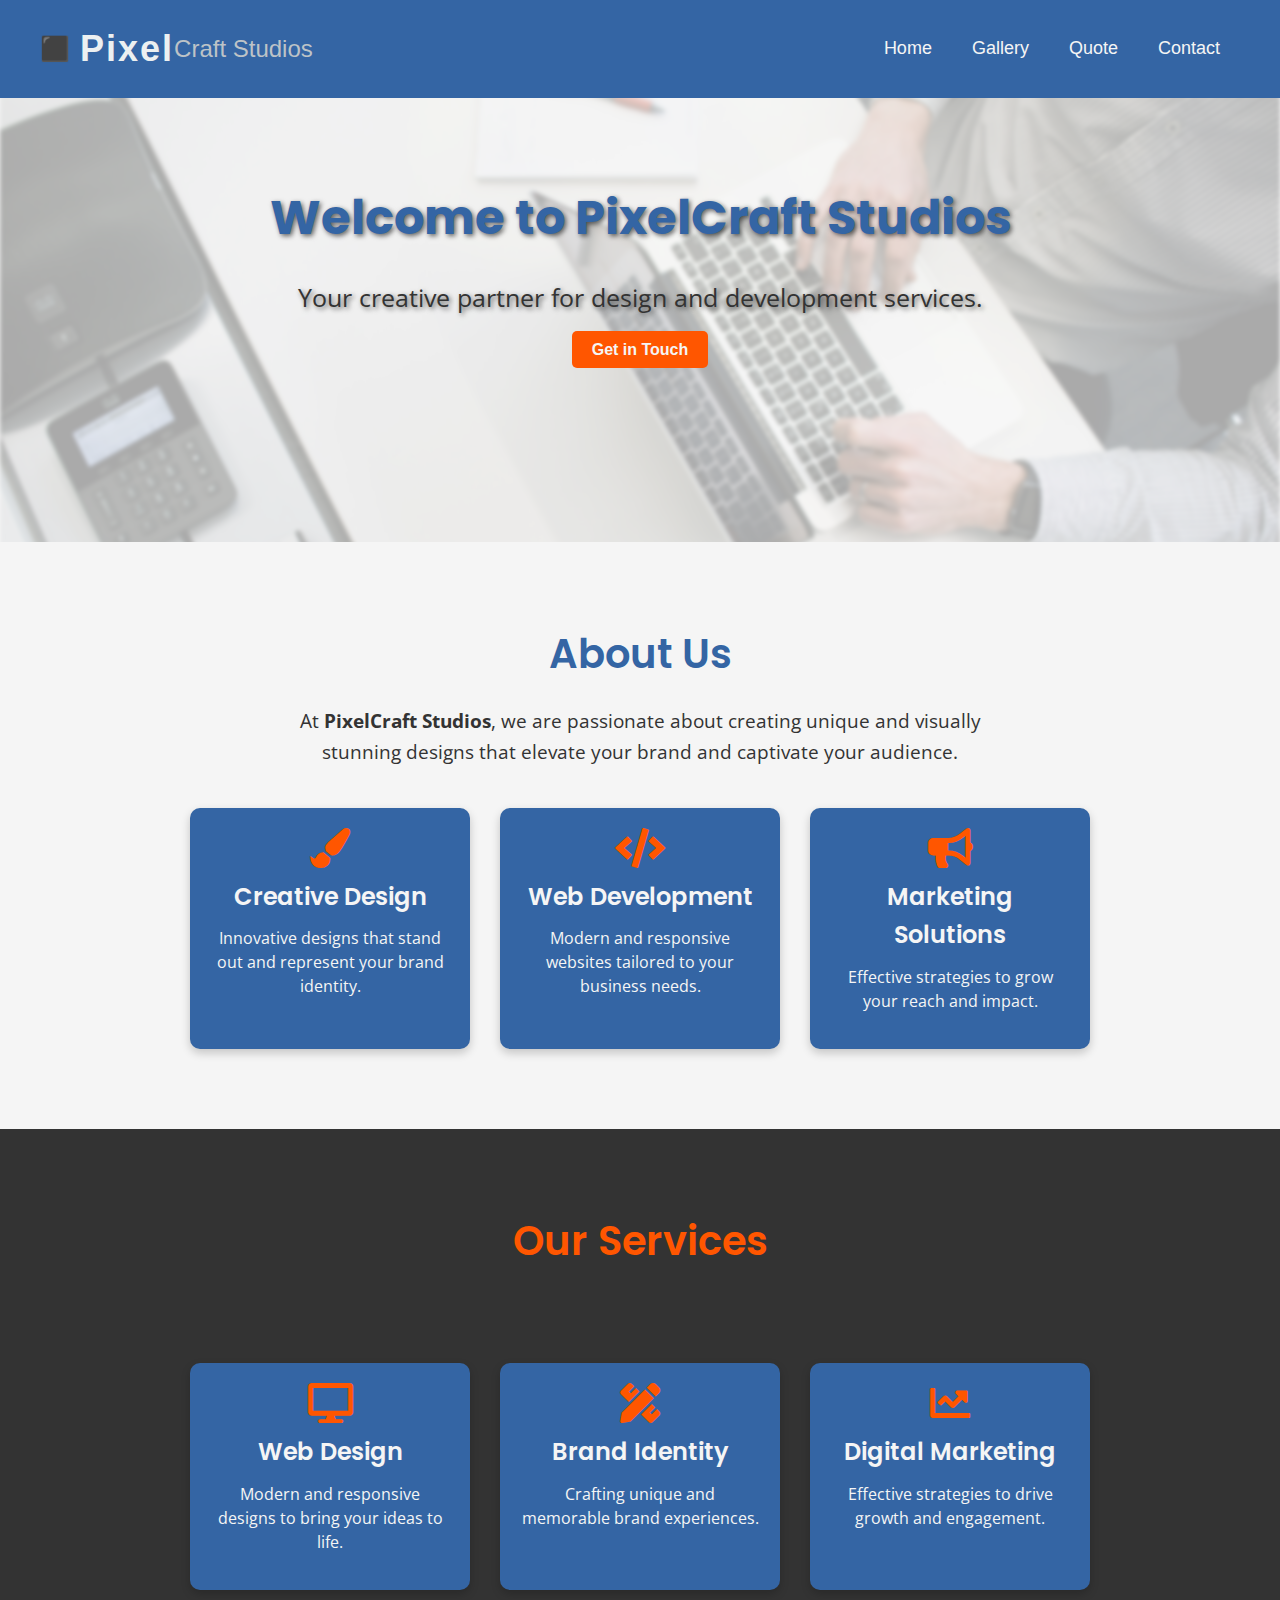
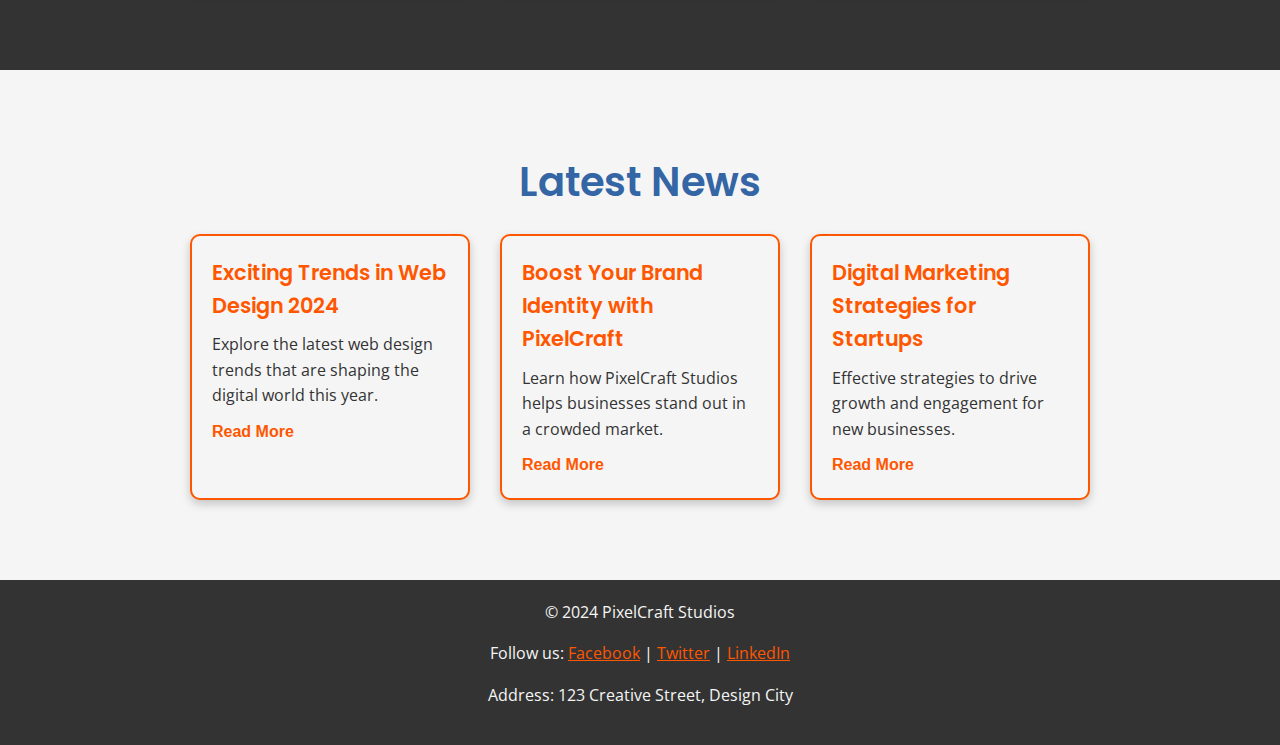
==== commit db2b8f92: "Final website changes" ====
--- a/index.html
+++ b/index.html
@@ -43,7 +43,7 @@
         <div class="hero-content">
             <h1>Welcome to PixelCraft Studios</h1>
             <p>Your creative partner for design and development services.</p>
-            <button href="contact.html" class="cta-btn">Get in Touch</button>
+            <a href="contact.html" class="cta-btn">Get in Touch</a>
         </div>
     </section>
 
@@ -121,6 +121,6 @@
   </footer>
 
   <script src="JS/news.js"></script>
-  <script src="js/main.js"></script>
+  <script src="JS/main.js"></script>
 </body>
 </html>
--- a/CSS/styles.css
+++ b/CSS/styles.css
@@ -248,9 +248,10 @@
     border-radius: 5px;                       
     padding: 10px 20px;                       
     font-size: 1rem;                          
-    font-weight: bold;                        
+    font-weight: bold;
+    text-decoration: none;                     
     cursor: pointer;                          
-    transition: background-color 0.3s, box-shadow 0.3s; 
+    transition: background-color 0.3s, box-shadow 0.3s;
 }
 
 .cta-btn:hover {
@@ -284,46 +285,6 @@
   margin: 0 auto 40px auto;
   line-height: 1.6;
 }
-
-/* Services Section */
-/* .services {
-  display: flex;
-  flex-wrap: wrap;
-  justify-content: center;
-  gap: 30px;
-}
-
-.service-card {
-  background: var(--secondary-color);
-  padding: 20px;
-  border-radius: 10px;
-  width: 280px;
-  box-shadow: 0 4px 10px rgba(0, 0, 0, 0.2);
-  transition: transform 0.3s ease, box-shadow 0.3s ease;
-}
-
-.service-card:hover {
-  transform: translateY(-5px);
-  box-shadow: 0 8px 20px rgba(0, 0, 0, 0.3);
-}
-
-.service-card i {
-  font-size: 2.5rem;
-  color: var(--accent-color);
-  margin-bottom: 10px;
-}
-
-.service-card h3 {
-  font-size: 1.5rem;
-  margin-bottom: 10px;
-  color: var(--neutral-light);
-}
-
-.service-card p {
-  font-size: 1rem;
-  color: var(--neutral-light);
-  line-height: 1.5;
-} */
 
 /* General Styling for About Us Section */
 .about {
